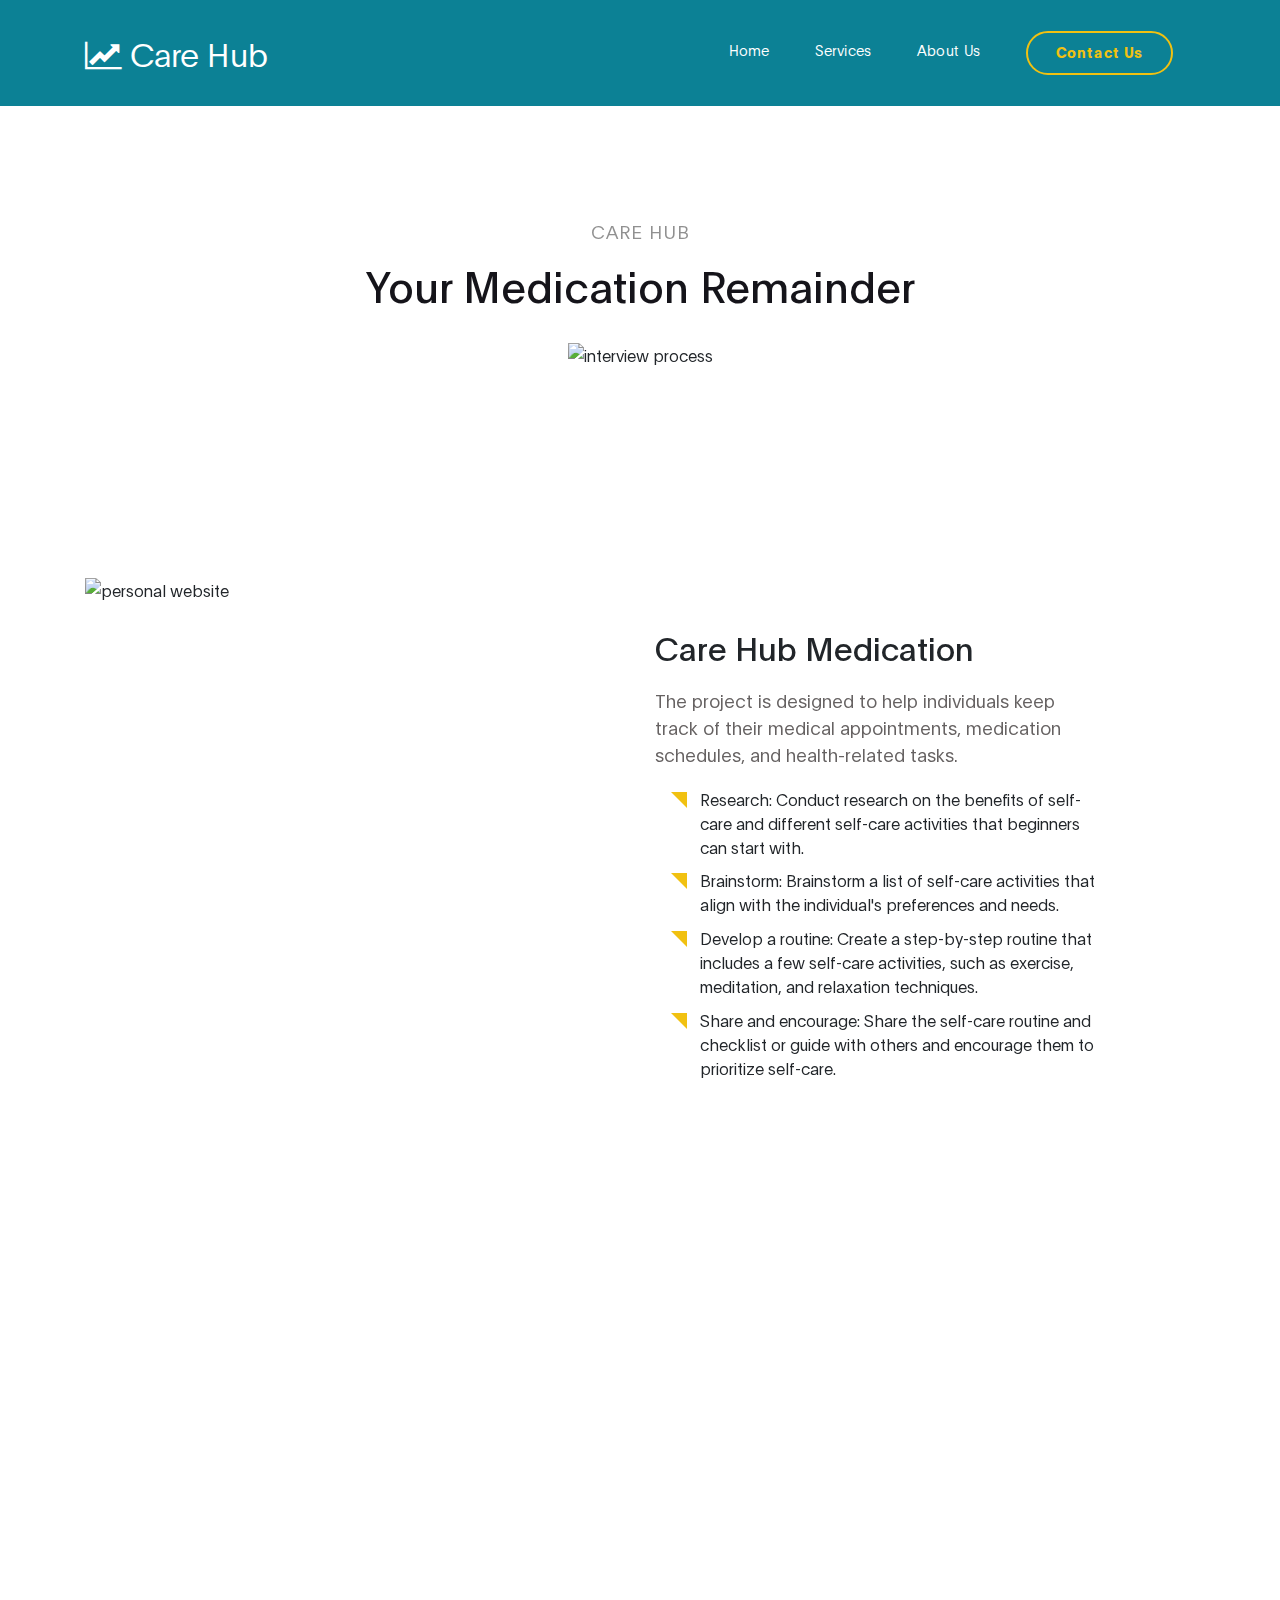
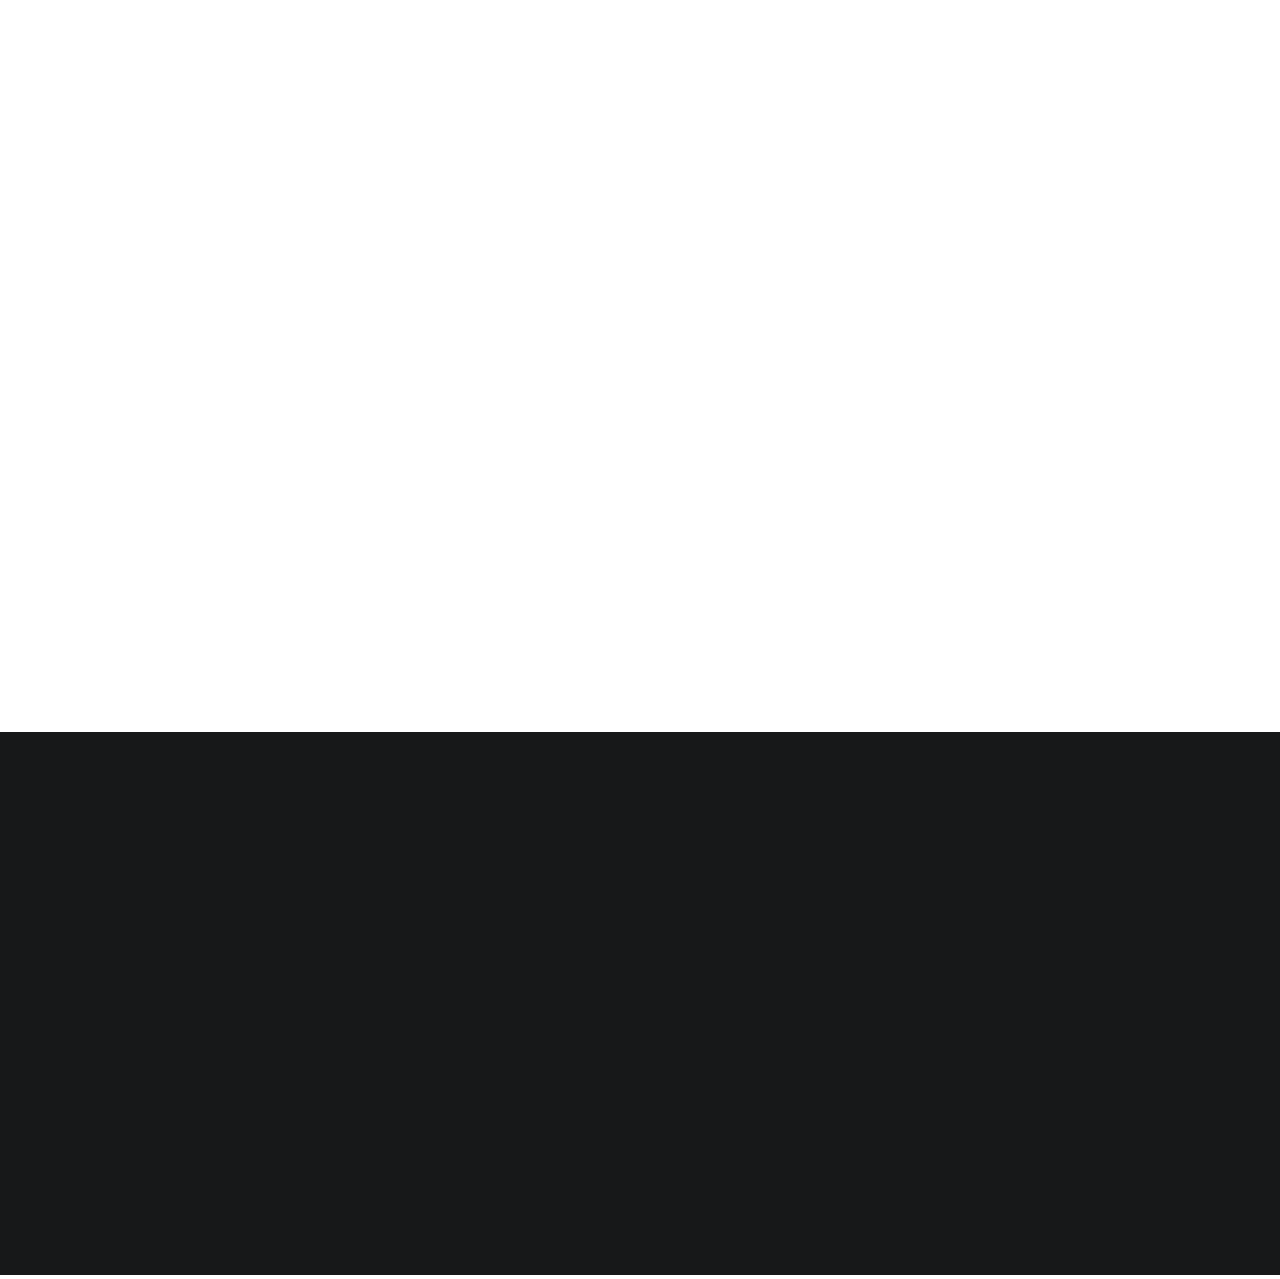
==== ##project##/project-detail.html @ 55b848d0 "Add files via upload" ====
<!DOCTYPE html>
<html lang="en">
<head>

     <title>Care Hub</title>
<!--

Care Hub
-->
     <meta charset="UTF-8">
     <meta http-equiv="X-UA-Compatible" content="IE=Edge">
     <meta name="description" content="">
     <meta name="keywords" content="">
     <meta name="author" content="">
     <meta name="viewport" content="width=device-width, initial-scale=1, maximum-scale=1">

     <link rel="stylesheet" href="css/bootstrap.min.css">
     <link rel="stylesheet" href="css/font-awesome.min.css">
     <link rel="stylesheet" href="css/aos.css">
     <link rel="stylesheet" href="css/owl.carousel.min.css">
     <link rel="stylesheet" href="css/owl.theme.default.min.css">

     <!-- MAIN CSS -->
     <link rel="stylesheet" href="css/templatemo-digital-trend.css">

</head>
<body>

     <!-- MENU BAR -->
    <nav class="navbar navbar-expand-lg position-relative">
        <div class="container">
            <a class="navbar-brand" href="index.html">
              <i class="fa fa-line-chart"></i>
              Care Hub
            </a>

            <button class="navbar-toggler" type="button" data-toggle="collapse" data-target="#navbarNav" aria-controls="navbarNav" aria-expanded="false"
                aria-label="Toggle navigation">
                <span class="navbar-toggler-icon"></span>
            </button>

            <div class="collapse navbar-collapse" id="navbarNav">
                <ul class="navbar-nav ml-auto">
                    <li class="nav-item">
                        <a href="index.html#about" class="nav-link">Home</a>
                    </li>
                    <li class="nav-item">
                        <a href="index.html#project" class="nav-link">Services</a>
                    </li>
                    <li class="nav-item">
                        <a href="blog.html" class="nav-link">About Us</a>
                    </li>
                    <li class="nav-item">
                        <a href="contact.html" class="nav-link contact">Contact Us</a>
                    </li>
                </ul>
            </div>
        </div>
    </nav>


     <!-- PROJECT DETAIL -->
     <section class="project-detail section-padding-half">
          <div class="container ">
               <div class="row">

                    <div class="col-lg-9 mx-auto col-md-10 col-12 mt-lg-5 text-center" data-aos="fade-up">

                      <h4>Care Hub</h4>

                      <h1>Your Medication Remainder </h1>
                    </div>

               </div>
               
     <div class="full-image text-center p-3 w-4" data-aos="zoom-in">
      <img src="/pi6.jpg" class="img-fluid" alt="interview process">
    </div>

          </div>
          
     </section>

     <!-- PROJECT DETAIL -->
     <section class="project-detail section-padding">
          <div class="container">
               <div class="row">

                  <div class="col-lg-6 col-md-6 col-12 mb-5">

                      <img src="/pi7.png" class="img-fluid" alt="personal website" data-aos="fade-up">
                    </div>

                    <div class="col-lg-5 col-md-6 mr-lg-auto mt-lg-5 col-12" data-aos="fade-up" data-aos-delay="200">

                      <h2>Care Hub Medication</h2>

                      <p class="mt-3 mb-4">The project
                        is designed to help individuals keep track of their medical appointments,
                        medication schedules, and health-related tasks. </p>

                      <ul class="list-detail">
                        <li><span>Research: Conduct research on the benefits of self-care and different self-care activities that beginners can start with.</span></li>
                        <li><span>Brainstorm: Brainstorm a list of self-care activities that align with the individual's preferences and needs.</span></li>
                        <li><span>Develop a routine: Create a step-by-step routine that includes a few self-care activities, such as exercise, meditation, and relaxation techniques.</span></li>
                        <li><span>Share and encourage: Share the self-care routine and checklist or guide with others and encourage them to prioritize self-care.</span></li>
                      </ul>
                    </div>
               </div>
               <div class="col-lg-12 col-12">
                <div class="embed-responsive embed-responsive-16by9 my-5 py-5" data-aos="fade-up">
                    <iframe class="embed-responsive-item" width="800" height="450" src="https://www.youtube.com/embed/myVN26Vx4MU?controls=0" frameborder="0" allow="accelerometer; autoplay; encrypted-media; gyroscope; picture-in-picture" allowfullscreen></iframe>
                </div>
              </div>

              

              <div class="col-lg-9 mx-auto col-12" data-aos="fade-up">
                <div class="client-info mt-lg-5 py-lg-5">
                    <h3>The Care Hub project is often a collaborative effort between local government, non-profit organizations, and community volunteers. The goal is to create a comprehensive support system for seniors that meets their physical, emotional, and social needs.
                      </h3>

                    <div class="d-flex align-items-center mt-3">
                      <img src="/a1.png" class="img-fluid" alt="male avatar">

                      <p>The Care Taker </p>
                    </div>
                </div>
              </div>
          </div>
     </section>


    <footer class="site-footer">
      <div class="container">
        <div class="row">

          <div class="col-lg-5 mx-lg-auto col-md-8 col-10">
            <h1 class="text-white" data-aos="fade-up" data-aos-delay="100">We make Medication<strong>Healthy</strong> Care.</h1>
          </div>

          <div class="col-lg-3 col-md-6 col-12" data-aos="fade-up" data-aos-delay="200">
            <h4 class="my-4">Contact Info</h4>

            <p class="mb-1">
              <i class="fa fa-phone mr-2 footer-icon"></i> 
              +91 8974562301
            </p>

            <p>
              <a href="#">
                <i class="fa fa-envelope mr-2 footer-icon"></i>
                carehub@gmail.com
              </a>
            </p>
          </div>

          <div class="col-lg-3 col-md-6 col-12" data-aos="fade-up" data-aos-delay="300">
            <h4 class="my-4">Our Studio</h4>

            <p class="mb-1">
              <i class="fa fa-home mr-2 footer-icon"></i> 
              Online
            </p>
          </div>

          <div class="col-lg-4 mx-lg-auto text-center col-md-8 col-12" data-aos="fade-up" data-aos-delay="400">
            <p class="copyright-text">Copyright &copy; 2023 Care Hub 
            <br>
          </div>

          <div class="col-lg-4 mx-lg-auto col-md-6 col-12" data-aos="fade-up" data-aos-delay="500">
            
            <ul class="footer-link">
              <li><a href="#">Go To Top </a></li>
            </ul>
          </div>

          <div class="col-lg-3 mx-lg-auto col-md-6 col-12" data-aos="fade-up" data-aos-delay="600">
            <ul class="social-icon">
              <li><a href="#" class="fa fa-instagram"></a></li>
              <li><a href="#" class="fa fa-twitter"></a></li>
              <li><a href="#" class="fa fa-dribbble"></a></li>
              <li><a href="#" class="fa fa-behance"></a></li>
            </ul>
          </div>

        </div>
      </div>
    </footer>


     <!-- SCRIPTS -->
     <script src="js/jquery.min.js"></script>
     <script src="js/bootstrap.min.js"></script>
     <script src="js/aos.js"></script>
     <script src="js/owl.carousel.min.js"></script>
     <script src="js/custom.js"></script>

</body>
</html>
---- ##project##/css/templatemo-digital-trend.css ----
/*

Care Hub



*/
  
  @font-face {
      font-family: 'Plain-Regular';
      src: url('../fonts/Plain-Regular.woff2') format('woff2'),
          url('../fonts/Plain-Regular.woff') format('woff');
      font-weight: normal;
      font-style: normal;
  }

  @font-face {
      font-family: 'Plain-Light';
      src: url('../fonts/Plain-Light.woff2') format('woff2'),
          url('../fonts/Plain-Light.woff') format('woff');
      font-weight: bold;
      font-style: normal;
  }

  @font-face {
      font-family: 'Plain-Bold';
      src: url('../fonts/Plain-Bold.woff2') format('woff2'),
          url('../fonts/Plain-Bold.woff') format('woff');
      font-weight: bold;
      font-style: normal;
  }

  :root {
    --primary-color:        #057a8d;
    --secondary-color:      #f1c111;
    --white-color:          #ffffff;
    --dark-color:           #171819;
    --project-bg:           #f0f8ff;
    --menu-bg:              #0c8195;

    --title-color:          #15141a;
    --gray-color:           #909090;
    --link-color:           #404040;
    --p-color:              #666262;

    --base-font-family:     'Plain-Light', sans-serif;
    --title-font-family:    'Plain-Regular', sans-serif;
    --font-bold-family:     'Plain-Bold', sans-serif;
    --font-weight-bold:     bold;

    --h1-font-size:         42px;
    --h2-font-size:         32px;
    --h3-font-size:         24px;
    --p-font-size:          18px;
    --base-font-size:       16px;
    --menu-font-size:       14px;

    --border-radius-large:  100px;
    --border-radius-small:  5px;
  }

  body {
    background: var(--white-color);
    font-family: var(--base-font-family);
  }


  /*---------------------------------------
     TYPOGRAPHY              
  -----------------------------------------*/

  h1,h2,h3,h4,h5,h6 {
    font-family: var(--title-font-family);
    line-height: inherit;
  }

  h1 {
    color: var(--title-color);
    font-size: var(--h1-font-size);
  }

  h2 {
    font-size: var(--h2-font-size);
    font-weight: 100;
  }

  h3 {
    font-size: var(--h3-font-size);
    font-weight: 100;
    margin-bottom: 0;
  }

  h4 {
    color: var(--gray-color);
    font-family: var(--base-font-family);
    font-size: var(--p-font-size);
    letter-spacing: 1px;
    text-transform: uppercase;
  }

  p {
    color: var(--p-color);
    font-size: var(--p-font-size);
    line-height: 1.5em;
  }

  b, 
  strong {
    letter-spacing: 0;
    color: var(--secondary-color);
  }


  /*  BLOCKQUOTES */
  .quote {
    position: relative;
    margin: 0;
  }

  .quote::after {
    content: "“";
    position: absolute;
    bottom: -80px;
    left: 20px;
    font-family: times;
    color: var(--gray-color);
    font-weight: var(--font-weight-bold);
    font-size: 14em;
    line-height: 0;
    opacity: 0.10;
  }

  blockquote {
    border-left: 5px solid rgba(0,0,0,0.05);
    display: block;
    margin: 42px 0;
    padding: 14px 22px;
    color: rgba(0,0,0,0.5);
  }


  /* BUTTON */
  .custom-btn {
    background: transparent;
    border: 2px solid var(--dark-color);
    border-radius: var(--border-radius-large);
    padding: 12px 26px 14px 26px;
    color: var(--dark-color);
    font-family: var(--title-font-family);
    font-size: var(--p-font-size);
    white-space: nowrap;
  }

  .custom-btn.btn-bg {
    background: var(--white-color);
    color: var(--primary-color);
    border-color: transparent;
	transition: all .3s ease;
  }
  
  .custom-btn:hover,
  .custom-btn:focus {
    background: var(--dark-color);
    color: var(--white-color);
    border-color: transparent;
  }


  /*---------------------------------------
     GENERAL               
  -----------------------------------------*/

  * {
    -webkit-box-sizing: border-box;
    -moz-box-sizing: border-box;
    box-sizing: border-box;
  }

  *::before,
  *::after {
    -webkit-box-sizing: border-box;
    -moz-box-sizing: border-box;
    box-sizing: border-box;
  }

  a {
    color: var(--link-color);
    font-weight: normal;
    text-decoration: none;
  }

  a:hover, 
  a:active, 
  a:focus {
    color: var(--secondary-color);
    outline: none;
    text-decoration: none;
  }

  ::selection {
    background: var(--secondary-color);
    color: var(--white-color);
  }

  .section-padding {
    padding: 8em 0;
  }
  .section-padding-half {
    padding: 4em 0;
  }

  .google-map iframe {
    display: block;
    width: 100%;
  }



  /*---------------------------------------
    MENU             
  -----------------------------------------*/

  .navbar {
    background: var(--menu-bg);
    z-index: 2;
    top: 0;
    right: 0;
    left: 0;
    padding: 1.5em;
  }

  .navbar-brand {
    color: var(--white-color);
    font-size: var(--h2-font-size);
  }

  .nav-link {
    color: var(--white-color);
    font-size: var(--menu-font-size);
    letter-spacing: 0.4px;
    margin: 0 1.6em;
    padding: 0.6em;
  }

  .nav-link.active,
  .nav-link:hover {
    color: var(--secondary-color);
  }

  .navbar-expand-lg .navbar-nav .nav-link {
    padding-right: 0;
    padding-left: 0;
  }

  .navbar-expand-lg .navbar-nav .nav-link.contact {
    border: 2px solid var(--secondary-color);
    border-radius: var(--border-radius-large);
    color: var(--secondary-color);
    font-family: var(--font-bold-family);
    padding: 0.6em 2em 0.8em 2em;
  }

  .navbar-expand-lg .navbar-nav .nav-link.contact:hover,
  .navbar-expand-lg .navbar-nav .nav-link.contact.active {
    background: var(--secondary-color);
    color: var(--white-color);
  }

  .navbar-nav .navbar-toggler-icon {
    background: none;
  }

  .navbar-toggler {
    border: 0;
    padding: 0;
    cursor: pointer;
    margin: 0 10px 0 0;
    width: 30px;
    height: 35px;
    outline: none;
  }

  .navbar-toggler:focus {
    outline: none;
  }

  .navbar-toggler[aria-expanded="true"] .navbar-toggler-icon {
    background: transparent;
  }

  .navbar-toggler[aria-expanded="true"] .navbar-toggler-icon::before,
  .navbar-toggler[aria-expanded="true"] .navbar-toggler-icon::after {
    transition: top 300ms 50ms ease, -webkit-transform 300ms 350ms ease;
    transition: top 300ms 50ms ease, transform 300ms 350ms ease;
    transition: top 300ms 50ms ease, transform 300ms 350ms ease, -webkit-transform 300ms 350ms ease;
    top: 0;
  }

  .navbar-toggler[aria-expanded="true"] .navbar-toggler-icon::before {
    transform: rotate(45deg);
  }

  .navbar-toggler[aria-expanded="true"] .navbar-toggler-icon::after {
    transform: rotate(-45deg);
  }

  .navbar-toggler .navbar-toggler-icon {
    background: var(--white-color);
    transition: background 10ms 300ms ease;
    display: block;
    width: 30px;
    height: 2px;
    position: relative;
  }

  .navbar-toggler .navbar-toggler-icon::before,
  .navbar-toggler .navbar-toggler-icon::after {
    transition: top 300ms 350ms ease, -webkit-transform 300ms 50ms ease;
    transition: top 300ms 350ms ease, transform 300ms 50ms ease;
    transition: top 300ms 350ms ease, transform 300ms 50ms ease, -webkit-transform 300ms 50ms ease;
    position: absolute;
    right: 0;
    left: 0;
    background: var(--white-color);
    width: 30px;
    height: 2px;
    content: '';
  }

  .navbar-toggler .navbar-toggler-icon::before {
    top: -8px;
  }

  .navbar-toggler .navbar-toggler-icon::after {
    top: 8px;
  }



  /*---------------------------------------
     HERO              
  -----------------------------------------*/

  .hero {
    position: relative;
    padding: 5em 0;
    overflow: hidden;
  }

  .hero-bg {
    background: linear-gradient(170deg, var(--primary-color) 64%, var(--white-color) 30%);
  }

  .hero-image {
    position: relative;
    top: 2em;
  }



  /*---------------------------------------
     PROJECT              
  -----------------------------------------*/

  .project {
    background: var(--project-bg);
  }

  .project-wrapper {
    position: relative;
  }

  .project-wrapper img {
    border-radius: var(--border-radius-small);
  }

  .project-info {
    background: var(--white-color);
    border-radius: var(--border-radius-small);
    position: absolute;
    bottom: 32px;
    right: 32px;
    left: 32px;
    width: 90%;
    padding: 32px;
  }

  .project-info small {
    font-family: Plain-Bold;
    color: var(--gray-color);
    position: relative;
    top: 2px;
  }

  .project-info a {
    color: var(--primary-color);
  }

  .project-info .project-icon {
    background: var(--primary-color);
  }

  .project-icon {
    position: absolute;
    right: 30px;
    top: 40px;
    background: var(--dark-color);
    border-radius: var(--border-radius-large);
    color: var(--white-color);
    font-size: var(--h2-font-size);
    width: 40px;
    height: 40px;
    line-height: 40px;
    text-align: center;
    padding-left: 5px;
  }

  .owl-theme .owl-dots .owl-dot {
    outline: none;
  }

  .owl-theme .owl-dots .owl-dot span {
    background: var(--gray-color);
    width: 50px;
    height: 3px;
    margin:  35px 5px;
  }

  .owl-theme .owl-dots .owl-dot.active span, 
  .owl-theme .owl-dots .owl-dot:hover span {
    background: var(--secondary-color);
  }

  .list-detail {
    margin-left: 1em;
    padding-left: 1em;
    position: relative;
  }

  .list-detail li {
    display: block;
    list-style: none;
    margin: 0.6em 0 0 0.8em;
  }

  .list-detail li::before {
    content: "";
    width: 0;
    height: 0;
    border-width: 0 16px 16px 0;
    border-color: transparent var(--secondary-color) transparent transparent;
    border-style: solid;
    position: absolute;
    left: 0;
  }

  .list-detail span {
    position: relative;
    bottom: 5px;
  }

  .client-info img {
    width: 100px;
    margin-right: 1em;
  }



  /*---------------------------------------
      ABOUT            
  -----------------------------------------*/

  .about {
    position: relative;
    overflow: hidden;
  }

  .about-image img {
    display: block;
    margin: 0 auto;
  }



  /*---------------------------------------
      BLOG            
  -----------------------------------------*/

  .blog-header {
    border-radius: var(--border-radius-small);
    position: relative;
    overflow: hidden;
  }

  .blog-header img {
    border-radius: var(--border-radius-small);
    display: block;
  }

  .blog-header-info {
    background: linear-gradient(transparent,rgba(0,0,0,0.95));
    position: absolute;
    right: 0;
    left: 0;
    bottom: 0;
    padding: 2em;
  }

  .blog-header-info h3 {
    max-width: 80%;
  }

  .blog-header-info a {
    color: var(--white-color);
  }

  .blog-header-info a:hover {
    color: var(--secondary-color);
  }

  .blog-sidebar img {
    border-radius: var(--border-radius-small);
    width: 159px;
    margin-right: 22px;
  }

  .blog-sidebar h3 {
    font-size: 18px;
  }



  /*---------------------------------------
     CONTACT              
  -----------------------------------------*/

  .newsletter-form .form-control,
  .contact-form .form-control {
    box-shadow: none;
    background: var(--project-bg);
    border: 0;
    padding: 1.7em 1.3em;
    margin: 14px 0;
  }

  .newsletter-form button,
  .contact-form #submit-button {
    background: var(--primary-color);
    border-radius: var(--border-radius-large);
    color: var(--white-color);
    cursor: pointer;
    font-size: var(--p-font-size);
    line-height: 0px;
    padding: 1.5em 1.3em;
  }

  .newsletter-form button {
    background: var(--secondary-color);
  }



  /*---------------------------------------
     FOOTER              
  -----------------------------------------*/

  .site-footer {
    background: var(--dark-color);
    padding: 7em 0 6em 0;
  }

  .site-footer a {
    color: var(--p-color);
  }

  .site-footer a:hover,
  .footer-icon {
    color: var(--secondary-color);
  }

  .footer-link li {
    display: inline-block;
    list-style: none;
    margin: 0 10px;
  }

  .copyright-text,
  .footer-link,
  .site-footer .social-icon {
    margin-top: 6em;
  }

  .copyright-text {
    margin-top: 5.3em;
  }



  /*---------------------------------------
     SOCIAL ICON              
  -----------------------------------------*/

  .social-icon {
    position: relative;
    padding: 0;
    margin: 4em 0 0 0;
  }

  .social-icon li {
    display: inline-block;
    list-style: none;
  }

  .social-icon li a {
    text-decoration: none;
    display: inline-block;
    font-size: var(--base-font-size);
    margin: 10px;
    text-align: center;
  }



  /*---------------------------------------
     RESPONSIVE STYLES              
  -----------------------------------------*/

  @media screen and (min-width: 1200px) {

    .about-info h2 {
      max-width: 70%;
    }
  }

  @media screen and (min-width: 991px) {

    .project h2 {
      max-width: 32%;
      margin: 0 auto;
    }
  }

  @media screen and (max-width: 991px) {

    .hero {
      padding-top: 14em;
    }

    .hero-text {
      bottom: 2em;
    }

    .navbar {
      padding: 1em;
    }

    .navbar-collapse {
      text-align: center;
      padding: 2.5em 0;
    }

    .nav-link {
      display: inline-block;
    }

    .navbar-expand-lg .navbar-nav .nav-link.contact {
      margin: 1em 0;
    }

    .copyright-text, 
    .footer-link, 
    .site-footer .social-icon {
      margin-top: 3em;
      padding: 0;
      text-align: left;
    }
  }

  @media screen and (max-width: 767px) {

    h1 {
      font-size: 36px;
    }

    h2 {
      font-size: 28px;
    }

    h3 {
      font-size: 22px;
    }

    .project-info {
      right: 0;
      left: 0;
      margin: 0 auto;
    }

    .footer-link, 
    .site-footer .social-icon {
      margin-top: 1em;
    }

    .copyright-text {
      margin: 2.5em 0 1em 0;
    }

    .footer-link li {
      margin-left: 0;
    }
  }
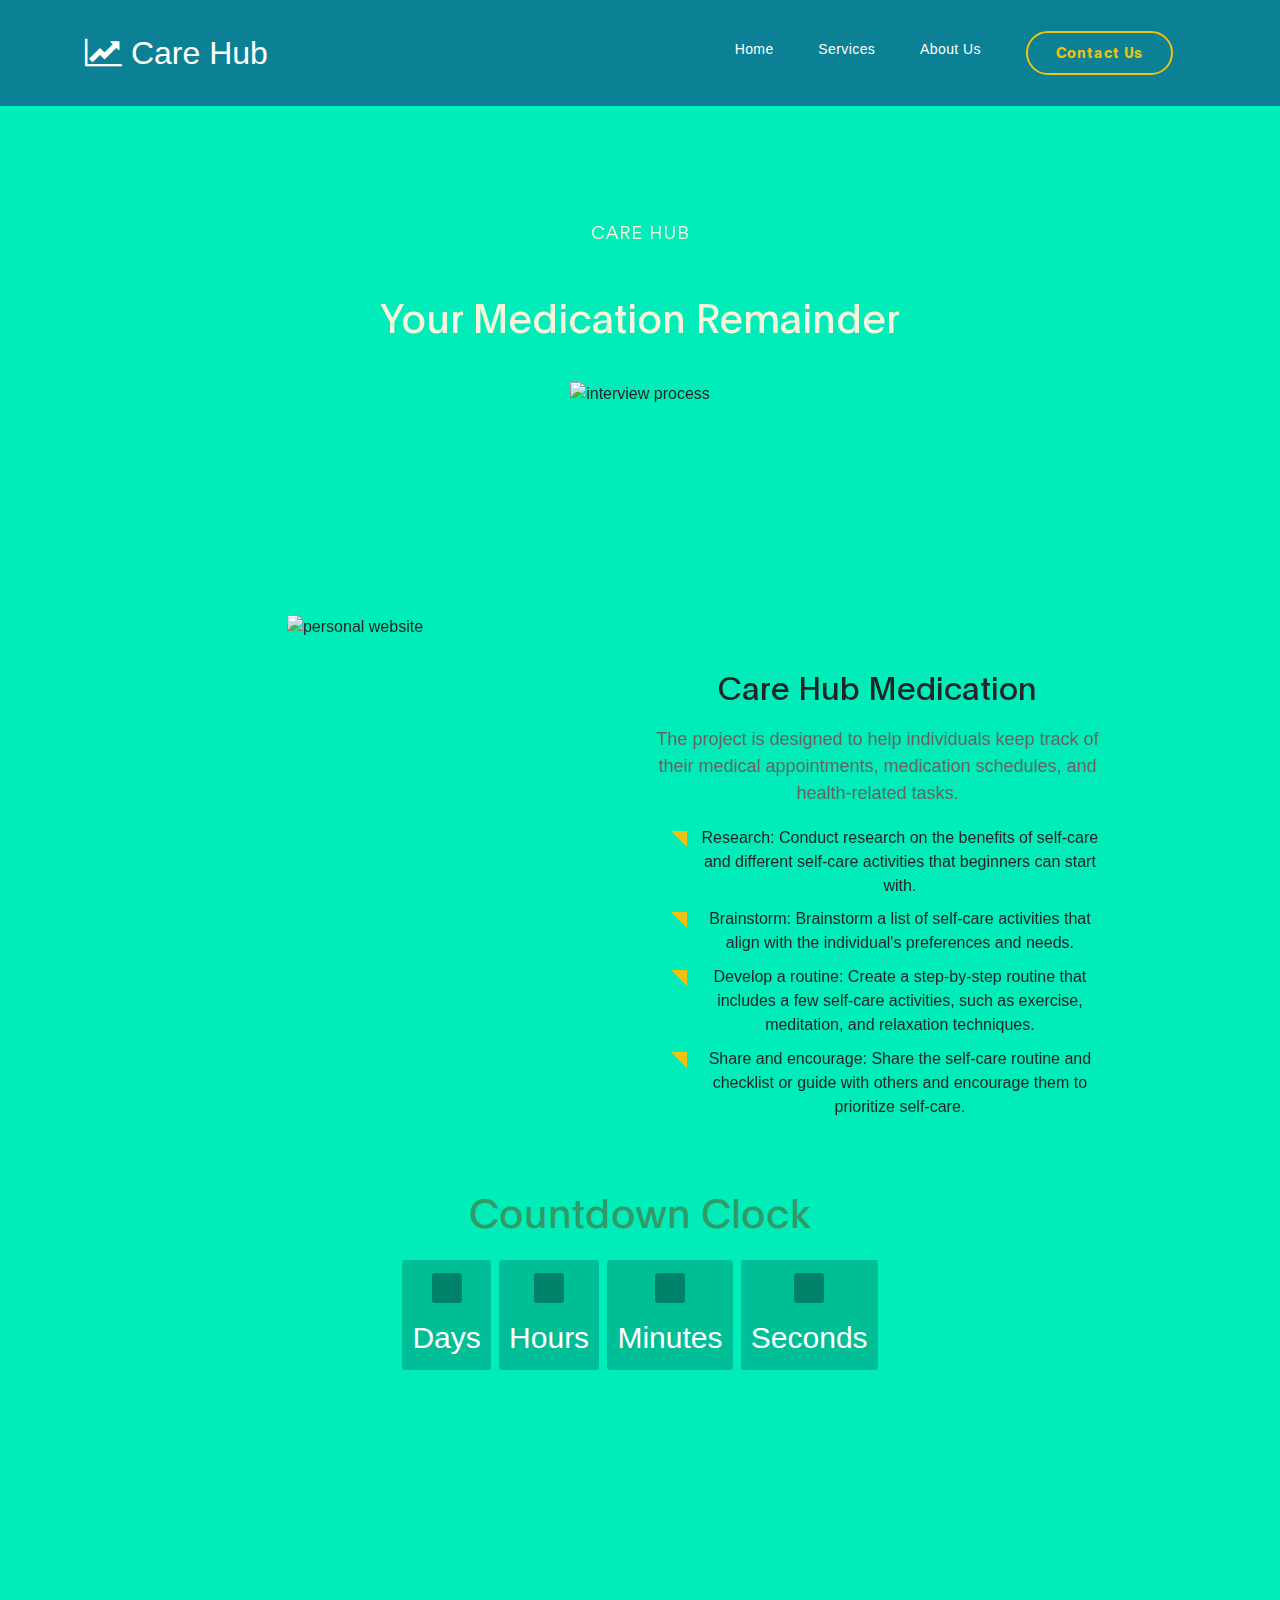
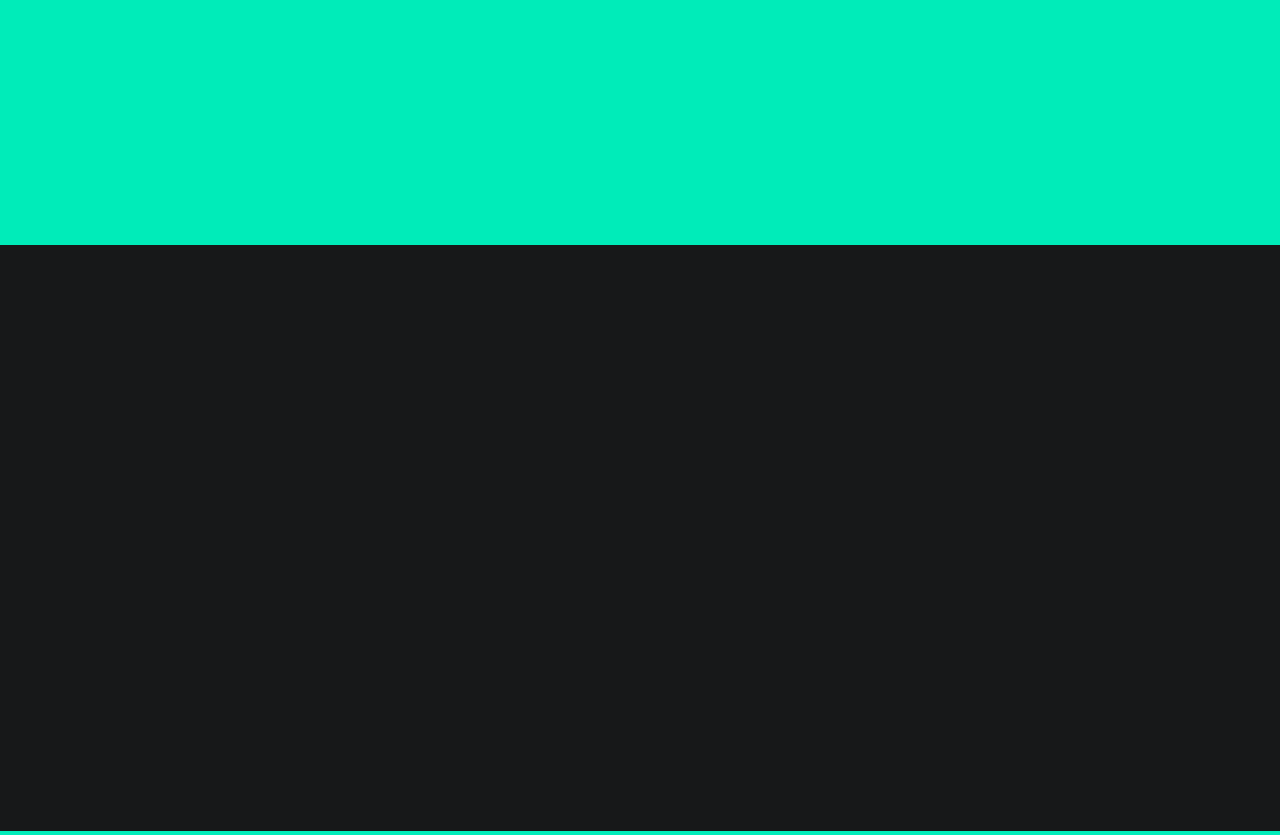
==== commit 0b7024e6: "Update project-detail.html" ====
--- a/##project##/project-detail.html
+++ b/##project##/project-detail.html
@@ -66,9 +66,9 @@
 
                     <div class="col-lg-9 mx-auto col-md-10 col-12 mt-lg-5 text-center" data-aos="fade-up">
 
-                      <h4>Care Hub</h4>
-
-                      <h1>Your Medication Remainder </h1>
+                      <h4 style="color: beige;">Care Hub</h4>
+
+                      <h1 style="color: beige;">Your Medication Remainder </h1>
                     </div>
 
                </div>
@@ -107,13 +107,93 @@
                       </ul>
                     </div>
                </div>
-               <div class="col-lg-12 col-12">
-                <div class="embed-responsive embed-responsive-16by9 my-5 py-5" data-aos="fade-up">
-                    <iframe class="embed-responsive-item" width="800" height="450" src="https://www.youtube.com/embed/myVN26Vx4MU?controls=0" frameborder="0" allow="accelerometer; autoplay; encrypted-media; gyroscope; picture-in-picture" allowfullscreen></iframe>
-                </div>
-              </div>
-
-              
+               <style>
+                body{
+                  text-align: center;
+                  background: #00ECB9;
+                font-family: sans-serif;
+                font-weight: 100;
+                }
+                h1{
+                color: #396;
+                font-weight: 100;
+                font-size: 40px;
+                margin: 40px 0px 20px;
+                }
+                #clockdiv{
+                  font-family: sans-serif;
+                  color: #fff;
+                  display: inline-block;
+                  font-weight: 100;
+                  text-align: center;
+                  font-size: 30px;
+                }
+                #clockdiv > div{
+                  padding: 10px;
+                  border-radius: 3px;
+                  background: #00BF96;
+                  display: inline-block;
+                }
+                #clockdiv div > span{
+                  padding: 15px;
+                  border-radius: 3px;
+                  background: #00816A;
+                  display: inline-block;
+                }
+                smalltext{
+                  padding-top: 5px;
+                  font-size: 16px;
+                }
+                </style>
+                </head>
+                <body>
+                <h1>Countdown Clock</h1>
+                <div id="clockdiv">
+                <div>
+                  <span class="days" id="day"></span>
+                  <div class="smalltext">Days</div>
+                </div>
+                <div>
+                  <span class="hours" id="hour"></span>
+                  <div class="smalltext">Hours</div>
+                </div>
+                <div>
+                  <span class="minutes" id="minute"></span>
+                  <div class="smalltext">Minutes</div>
+                </div>
+                <div>
+                  <span class="seconds" id="second"></span>
+                  <div class="smalltext">Seconds</div>
+                </div>
+                </div>
+                
+                <p id="demo"></p>
+                
+                <script>
+                
+                var deadline = new Date("apr 30, 2023 15:37:25").getTime();
+                
+                var x = setInterval(function() {
+                
+                var now = new Date().getTime();
+                var t = deadline - now;
+                var days = Math.floor(t / (1000 * 60 * 60 * 24));
+                var hours = Math.floor((t%(1000 * 60 * 60 * 24))/(1000 * 60 * 60));
+                var minutes = Math.floor((t % (1000 * 60 * 60)) / (1000 * 60));
+                var seconds = Math.floor((t % (1000 * 60)) / 1000);
+                document.getElementById("day").innerHTML =days ;
+                document.getElementById("hour").innerHTML =hours;
+                document.getElementById("minute").innerHTML = minutes;
+                document.getElementById("second").innerHTML =seconds;
+                if (t < 0) {
+                    clearInterval(x);
+                    document.getElementById("demo").innerHTML = "TIME UP";
+                    document.getElementById("day").innerHTML ='0';
+                    document.getElementById("hour").innerHTML ='0';
+                    document.getElementById("minute").innerHTML ='0' ;
+                    document.getElementById("second").innerHTML = '0'; }
+                }, 1000);
+                </script>
 
               <div class="col-lg-9 mx-auto col-12" data-aos="fade-up">
                 <div class="client-info mt-lg-5 py-lg-5">
@@ -198,4 +278,4 @@
      <script src="js/custom.js"></script>
 
 </body>
-</html>+</html>
